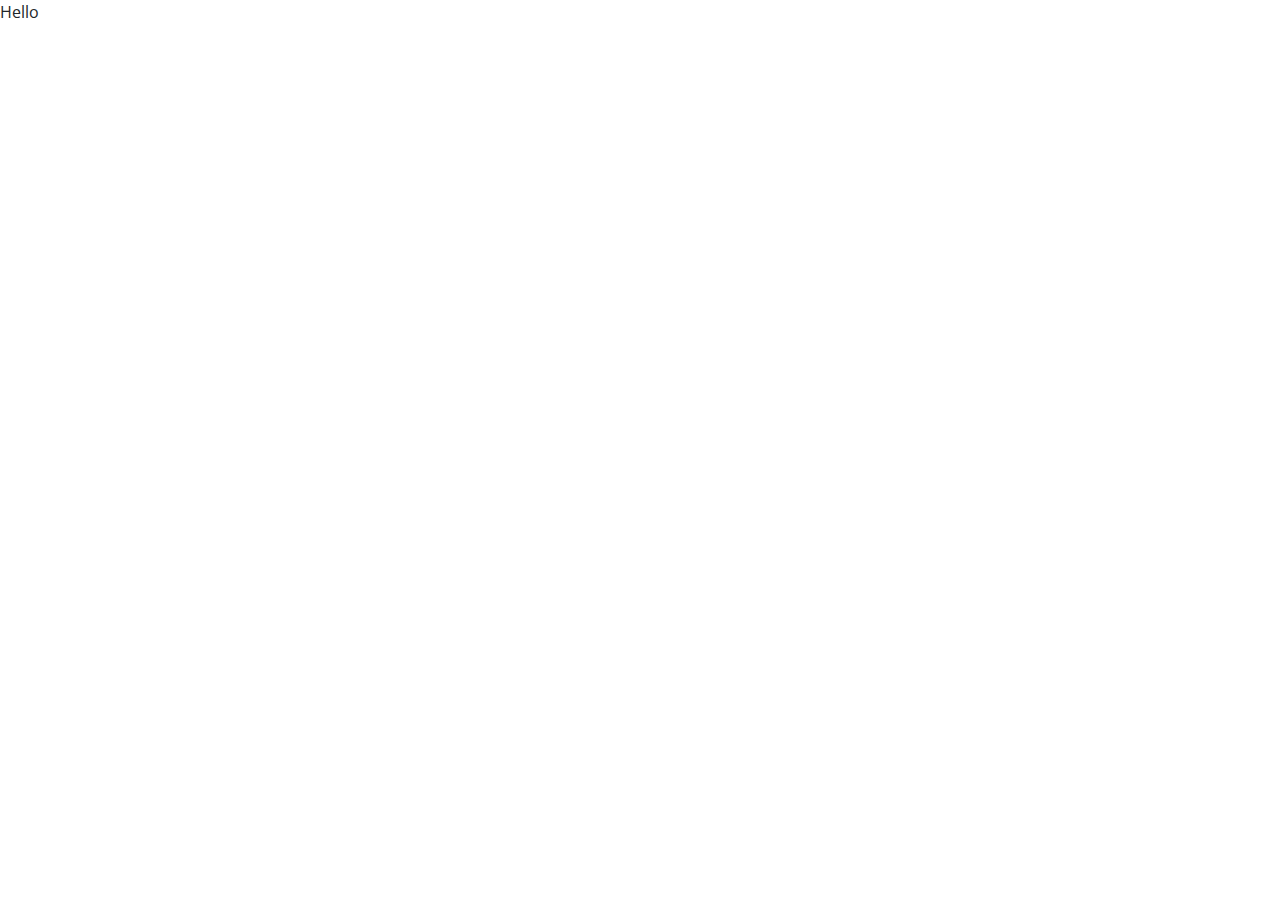
==== Faith.html @ d8622e31 "update 2" ====
<!DOCTYPE html>
<html lang="en">

<head>
  <meta charset="utf-8">
  <meta content="width=device-width, initial-scale=1.0" name="viewport">

  <title>Chop it Up</title>
  <meta content="" name="description">
  <meta content="" name="keywords">

  <!-- Social -->

  <meta property="og:title" content="Chop it Up" />
  <meta property="og:description" content="Serving chopped sandwiches throughout SWFL" />
  <meta property="og:url" content="https://www.chopitupsandwiches.com" />
  <meta property="og:image" content="assets/img/apple-touch-icon.png" />
  <meta property="og:image:type" content="image/png" />
  <meta property="og:image:width" content="1080" />
  <meta property="og:image:height" content="1080" />

  <!-- Favicon and Apple Touch Icon -->
  <link rel="icon" href="assets/img/favicon.png">
  <link rel="apple-touch-icon" sizes="180x180" href="assets/img/apple-touch-icon.png">

  <!-- Google Fonts -->
  <link rel="preconnect" href="https://fonts.googleapis.com">
  <link rel="preconnect" href="https://fonts.gstatic.com" crossorigin>
  <link href="https://fonts.googleapis.com/css2?family=Open+Sans:ital,wght@0,300;0,400;0,500;0,600;0,700;1,300;1,400;1,600;1,700&family=Amatic+SC:ital,wght@0,300;0,400;0,500;0,600;0,700;1,300;1,400;1,500;1,600;1,700&family=Inter:ital,wght@0,300;0,400;0,500;0,600;0,700;1,300;1,400;1,500;1,600;1,700&display=swap" rel="stylesheet">

  <!-- Vendor CSS Files -->
  <link href="assets/vendor/bootstrap/css/bootstrap.min.css" rel="stylesheet">
  <link href="assets/vendor/bootstrap-icons/bootstrap-icons.css" rel="stylesheet">
  <link href="assets/vendor/aos/aos.css" rel="stylesheet">
  <link href="assets/vendor/glightbox/css/glightbox.min.css" rel="stylesheet">
  <link href="assets/vendor/swiper/swiper-bundle.min.css" rel="stylesheet">

  <link href="assets/css/main.css" rel="stylesheet">

</head>

<body>

<p> Hello </p>

</body>
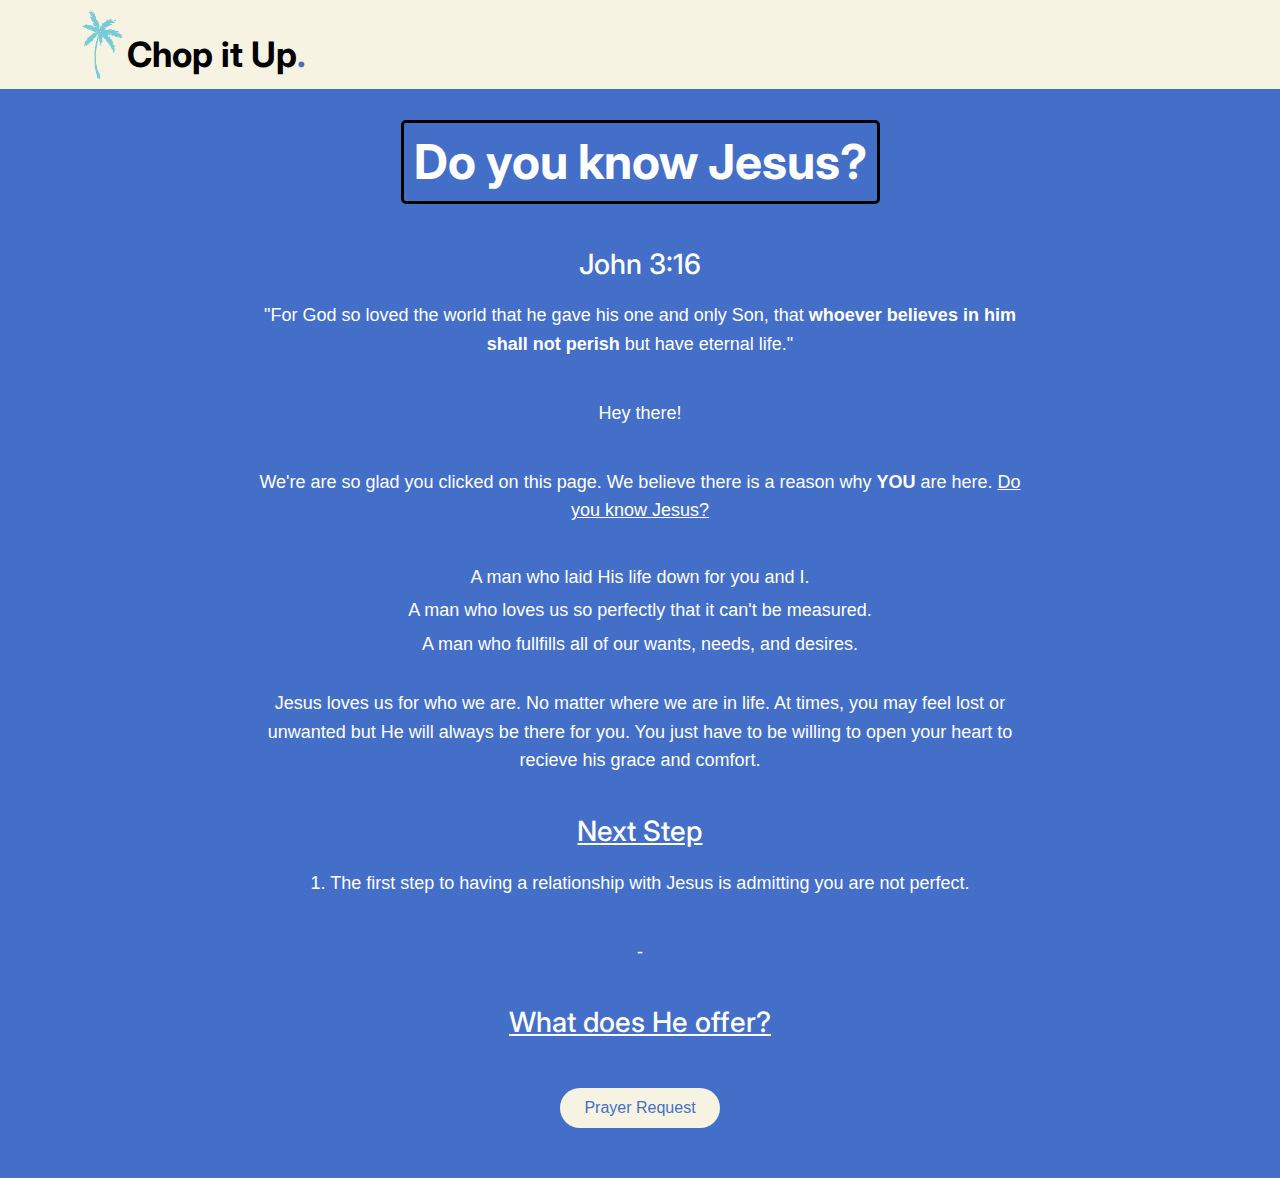
==== commit 8b8782b6: "adding faith" ====
--- a/Faith.html
+++ b/Faith.html
@@ -36,12 +36,84 @@
   <link href="assets/vendor/swiper/swiper-bundle.min.css" rel="stylesheet">
 
   <link href="assets/css/main.css" rel="stylesheet">
+  <link rel="stylesheet" href="assets/css/faith.css">
 
 </head>
 
-<body>
+<!-- Header -->
+<body style="background-color: #446fc9;">
+  <header id="header" class="header fixed-top d-flex align-items-center">
+    <div class="container d-flex align-items-center justify-content-between">
 
-<p> Hello </p>
+      <a href="index.html" class="logo d-flex align-items-center me-auto me-lg-0">
+        <img src="assets/img/palm.png" alt="">
+        <h1>Chop it Up<span>.</span></h1>
+      </a>
 
+    </div>
+  </header><!-- End Header -->
+
+<!-- Content Section -->
+<div class="container_faith">
+  <!-- Main Title -->
+  <h1 class="bordered-text">Do you know Jesus?</h1>
+  
+  <!-- Section 1 -->
+  <div class="row justify-content-center">
+    <div class="col-md-8 col-sm-10">
+    </br>
+      <h3>John 3:16</h3>
+      <p>
+        "For God so loved the world that he gave his one and only Son, 
+        that <b>whoever believes in him shall not perish</b> but have eternal life."
+      </p>
+  
+      <p>Hey there!</p>
+      <p>We're are so glad you clicked on this page. We believe there is a reason why <b>YOU</b> are here. <u>Do you know Jesus?</u></p>
+    <div class="man">
+      <p>A man who laid His life down for you and I.</p>
+      <p>A man who loves us so perfectly that it can't be measured.</p>
+      <p>A man who fullfills all of our wants, needs, and desires. </p>
+    </div>
+  </br>
+    <p>Jesus loves us for who we are. No matter where we are in life. At times, you may feel lost
+      or unwanted but He will always be there for you. You just have to be willing to open your
+      heart to recieve his grace and comfort.
+    </p>
+    </div>
+  </div>
+
+  <!-- Section 2 -->
+  <div class="row justify-content-center">
+    <div class="col-md-8 col-sm-10">
+      <h3><u>Next Step</u></h3>
+      <p>1. The first step to having a relationship with Jesus is admitting you are not perfect.</p>
+      <p>- 
+      </p>
+    </div>
+  </div>
+
+  <!-- Section 3 -->
+  <div class="row justify-content-center">
+    <div class="col-md-8 col-sm-10">
+      <h3><u>What does He offer?</u></h3>
+      <p>
+        
+      </p>
+    </div>
+  </div>
+
+<!-- Button at the bottom -->
+<div class="d-flex justify-content-center mt-5">
+  <a href="another-page.html" class="btn btn-primary rounded-pill px-4 py-2">Prayer Request</a>
+</div>
+</div>
+
+
+
+
+</div>
+<!-- Bootstrap JS -->
+<script src="https://cdn.jsdelivr.net/npm/bootstrap@5.3.0-alpha1/dist/js/bootstrap.bundle.min.js"></script>
 </body>
-
+</html>
--- a/assets/css/main.css
+++ b/assets/css/main.css
@@ -96,7 +96,7 @@
 
 .section-header p span {
   color: var(--color-primary);
-  text-shadow: -.8px -.8px 0 #fff, .8px -.8px 0 #fff, -.8px .8px 0 #fff, .8px .8px 0 #fff; 
+  text-shadow: -.8px -.8px 0 #f6f3e2, .8px -.8px 0 #f6f3e2, -.8px .8px 0 #f6f3e2, .8px .8px 0 #f6f3e2; 
 }
 
 
@@ -178,13 +178,13 @@
 
 .scroll-top i {
   font-size: 24px;
-  color: #fff;
+  color: #f6f3e2;
   line-height: 0;
 }
 
 .scroll-top:hover {
   background: #ec2727;
-  color: #fff;
+  color: #f6f3e2;
 }
 
 .scroll-top.active {
@@ -200,7 +200,7 @@
   inset: 0;
   z-index: 9999;
   overflow: hidden;
-  background: #fff;
+  background: #f6f3e2;
   transition: all 0.6s ease-out;
   width: 100%;
   height: 100vh;
@@ -250,11 +250,11 @@
 # Header
 --------------------------------------------------------------*/
 .header {
-  background: #fff;
+  background: #f6f3e2;
   transition: all 0.5s;
   z-index: 997;
   height: 90px;
-  border-bottom: 1px solid #fff;
+  border-bottom: 1px solid #446fc9;
 }
 
 @media (max-width: 575px) {
@@ -264,7 +264,7 @@
 }
 
 .header.sticked {
-  border-color: #fff;
+  border-color: #f6f3e2;
   border-color: #eee;
 }
 
@@ -289,7 +289,7 @@
 .header .btn-book-a-table,
 .header .btn-book-a-table:focus {
   font-size: 12px;
-  color: #fff;
+  color: #f6f3e2;
   background: #FA6F3B;
   padding: 6px 15px;
   margin-left: 30px;
@@ -300,7 +300,7 @@
 
 .header .btn-book-a-table:hover,
 .header .btn-book-a-table:focus:hover {
-  color: #fff;
+  color: #f6f3e2;
   background: #75CBD7;
 }
 
@@ -410,7 +410,7 @@
     z-index: 99;
     opacity: 0;
     visibility: hidden;
-    background: #fff;
+    background: #f6f3e2;
     box-shadow: 0px 0px 30px rgba(127, 137, 161, 0.25);
     transition: 0.3s;
     border-radius: 4px;
@@ -496,7 +496,7 @@
     inset: 0;
     padding: 50px 0 10px 0;
     margin: 0;
-    background: rgba(255, 255, 255, 0.9);
+    background: #f6f3e2;
     overflow-y: auto;
     transition: 0.3s;
     z-index: 9998;
@@ -584,7 +584,7 @@
     content: "";
     position: fixed;
     inset: 0;
-    background: rgba(255, 255, 255, 0.8);
+    background: #f6f3e2;
     z-index: 9996;
   }
 }
@@ -660,7 +660,7 @@
   left: 20%;
   right: 20%;
   bottom: 3%;
-  background-color: #fff;
+  background-color: #f6f3e2;
   box-shadow: 0px 2px 25px rgba(0, 0, 0, 0.08);
   padding: 10px 1px 1px;
   text-align: center;
@@ -742,7 +742,7 @@
   height: 0;
   border-top: 10px solid transparent;
   border-bottom: 10px solid transparent;
-  border-left: 15px solid #fff;
+  border-left: 15px solid #f6f3e2;
   z-index: 100;
   transition: all 400ms cubic-bezier(0.55, 0.055, 0.675, 0.19);
 }
@@ -758,7 +758,7 @@
   border: none;
   border-top: 10px solid transparent;
   border-bottom: 10px solid transparent;
-  border-left: 15px solid #fff;
+  border-left: 15px solid #f6f3e2;
   z-index: 200;
   animation: none;
   border-radius: 0;
@@ -787,7 +787,7 @@
 .why-us .why-box {
   padding: 30px;
   background: var(--color-primary);
-  color: #fff;
+  color: #f6f3e2;
 }
 
 .why-us .why-box h3 {
@@ -804,7 +804,7 @@
   display: inline-block;
   background: rgba(255, 255, 255, 0.3);
   padding: 6px 30px 8px 30px;
-  color: #fff;
+  color: #f6f3e2;
   border-radius: 50px;
   transition: all ease-in-out 0.4s;
 }
@@ -815,12 +815,12 @@
 
 .why-us .why-box .more-btn:hover {
   color: var(--color-primary);
-  background: #fff;
+  background: #f6f3e2;
 }
 
 .why-us .icon-box {
   text-align: center;
-  background: #fff;
+  background: #f6f3e2;
   padding: 40px 30px;
   width: 100%;
   height: 100%;
@@ -886,14 +886,14 @@
 .stats-counter .stats-item span {
   font-size: 48px;
   display: block;
-  color: #fff;
+  color: #f6f3e2;
   font-weight: 700;
 }
 
 .stats-counter .infin span {
   font-size: 5000px;
   display: block;
-  color: #fff;
+  color: #f6f3e2;
   font-weight: 700;
 }
 
@@ -1026,7 +1026,7 @@
 
 .testimonials .testimonial-item .testimonial-img {
   border-radius: 50%;
-  border: 4px solid #fff;
+  border: 4px solid #f6f3e2;
   margin: 0 auto;
 }
 
@@ -1122,12 +1122,12 @@
   font-size: 24px;
   font-weight: 700;
   margin-bottom: 5px;
-  color: #fff;
+  color: #f6f3e2;
   position: relative;
 }
 
 .events .event-item .price {
-  color: #fff;
+  color: #f6f3e2;
   border-bottom: 2px solid var(--color-primary);
   font-size: 32px;
   font-weight: 700;
@@ -1137,7 +1137,7 @@
 
 .events .event-item .description {
   margin-bottom: 0;
-  color: rgba(255, 255, 255, 0.9);
+  color: #f6f3e2;
   position: relative;
 }
 
@@ -1172,7 +1172,7 @@
   overflow: hidden;
   text-align: center;
   border-radius: 5px;
-  background: #fff;
+  background: #f6f3e2;
   box-shadow: 0px 0 30px rgba(55, 55, 63, 0.08);
   transition: 0.3s;
 }
@@ -1303,7 +1303,7 @@
 
 .book-a-table .php-email-form .error-message {
   display: none;
-  color: #fff;
+  color: #f6f3e2;
   background: #df1529;
   text-align: left;
   padding: 15px;
@@ -1313,7 +1313,7 @@
 
 .book-a-table .php-email-form .sent-message {
   display: none;
-  color: #fff;
+  color: #f6f3e2;
   background: #059652;
   text-align: center;
   padding: 15px;
@@ -1323,7 +1323,7 @@
 
 .book-a-table .php-email-form .loading {
   display: none;
-  background: #fff;
+  background: #f6f3e2;
   text-align: center;
   padding: 15px;
   margin-bottom: 24px;
@@ -1337,7 +1337,7 @@
   height: 24px;
   margin: 0 10px -6px 0;
   border: 3px solid #059652;
-  border-top-color: #fff;
+  border-top-color: #f6f3e2;
   animation: animate-loading 1s linear infinite;
 }
 
@@ -1366,7 +1366,7 @@
   background: var(--color-primary);
   border: 0;
   padding: 14px 60px;
-  color: #fff;
+  color: #f6f3e2;
   transition: 0.4s;
   border-radius: 50px;
 }
@@ -1420,7 +1420,7 @@
   .gallery .swiper-slide-active {
     border: 6px solid var(--color-primary);
     padding: 4px;
-    background: #fff;
+    background: #f6f3e2;
     z-index: 1;
     transform: scale(1.2);
   }
@@ -1443,7 +1443,7 @@
   height: 56px;
   font-size: 24px;
   line-height: 0;
-  color: #fff;
+  color: #f6f3e2;
   background: var(--color-primary);
   border-radius: 50%;
   margin-right: 15px;
@@ -1479,7 +1479,7 @@
 .contact .php-email-form {
   width: 100%;
   margin-top: 30px;
-  background: #fff;
+  background: #f6f3e2;
   box-shadow: 0 0 30px rgba(0, 0, 0, 0.08);
 }
 
@@ -1489,7 +1489,7 @@
 
 .contact .php-email-form .error-message {
   display: none;
-  color: #fff;
+  color: #f6f3e2;
   background: #df1529;
   text-align: left;
   padding: 15px;
@@ -1502,7 +1502,7 @@
 
 .contact .php-email-form .sent-message {
   display: none;
-  color: #fff;
+  color: #f6f3e2;
   background: #059652;
   text-align: center;
   padding: 15px;
@@ -1511,7 +1511,7 @@
 
 .contact .php-email-form .loading {
   display: none;
-  background: #fff;
+  background: #f6f3e2;
   text-align: center;
   padding: 15px;
 }
@@ -1524,7 +1524,7 @@
   height: 24px;
   margin: 0 10px -6px 0;
   border: 3px solid #059652;
-  border-top-color: #fff;
+  border-top-color: #f6f3e2;
   animation: animate-loading 1s linear infinite;
 }
 
@@ -1552,7 +1552,7 @@
   background: var(--color-primary);
   border: 0;
   padding: 12px 40px;
-  color: #fff;
+  color: #f6f3e2;
   transition: 0.4s;
   border-radius: 50px;
 }
@@ -1646,7 +1646,7 @@
 }
 
 .icon-link {
-  color: #fff; /* Change this to match your design */
+  color: #f6f3e2; /* Change this to match your design */
   font-size: 32px; /* Adjust size as needed */
 }
 
@@ -1658,7 +1658,7 @@
   padding: 12px 36px;
   border-radius: 50px;
   transition: 0.5s;
-  color: #fff;
+  color: #f6f3e2;
   background: var(--color-primary);
   box-shadow: 0 2px 8px #446FC9;
 }
@@ -1893,7 +1893,7 @@
   font-weight: bold;
   position: relative;
   padding-bottom: 5px;
-  color: #fff;
+  color: #f6f3e2;
 }
 
 .footer .footer-links {
@@ -1924,7 +1924,7 @@
 }
 
 .footer .footer-links ul a:hover {
-  color: #fff;
+  color: #f6f3e2;
 }
 
 .footer .social-links a {
@@ -1942,8 +1942,8 @@
 }
 
 .footer .social-links a:hover {
-  color: #fff;
-  border-color: #fff;
+  color: #f6f3e2;
+  border-color: #f6f3e2;
 }
 
 .footer .copyright {
@@ -1959,5 +1959,5 @@
 }
 
 .footer .credits a {
-  color: #fff;
+  color: #f6f3e2;
 }--- a/assets/css/faith.css
+++ b/assets/css/faith.css
@@ -0,0 +1,72 @@
+/* Custom CSS for Faith Page */
+body {
+    background-color: #1f1f24; /* Dark blue background */
+    font-family: Arial, sans-serif;
+    color: #fff; /* White text */
+    text-align: center; /* Center all text */
+    margin: 0;
+    padding: 0;
+  }
+  
+  .container_faith {
+    max-width: 1200px; /* Limit container width */
+    padding: 120px 20px 20px;
+    margin: 0 auto; /* Center the container */
+  }
+  
+  h1 {
+    font-size: 48px;
+    font-weight: bold;
+    margin-bottom: 20px;
+  }
+
+  h3 {
+    font-size: 28px;
+    font-weight: 500;
+    margin-bottom: 20px;
+  }
+  
+  p {
+    font-size: 18px;
+    line-height: 1.6;
+    margin-bottom: 40px;
+  }
+  
+  .bordered-text {
+    border: 3px solid #000000; /* Set the initial border color */
+    padding: 10px; /* Add padding to create space between the text and the border */
+    border-radius: 5px; /* Optional: Adds rounded corners */
+    display: inline-block; /* Ensures the border fits around the word */
+  }
+  
+  .btn-primary {
+    background-color: #f6f3e2; /* Custom background color */
+    color: #446fc9;
+    border: none; /* Remove border */
+    margin-top: -40px;
+    margin-bottom: 30px;
+  }
+
+
+  .man p {
+    margin-bottom: 8px; /* Adjust this value to reduce the space between paragraphs */
+    line-height: 1.4; /* Optionally adjust the line height */
+  }
+
+
+
+  /* Add padding for smaller screens */
+  @media (max-width: 768px) {
+    h1 {
+      font-size: 36px;
+    }
+  
+    h3 {
+      font-size: 24px;
+    }
+  
+    p {
+      font-size: 16px;
+    }
+  }
+  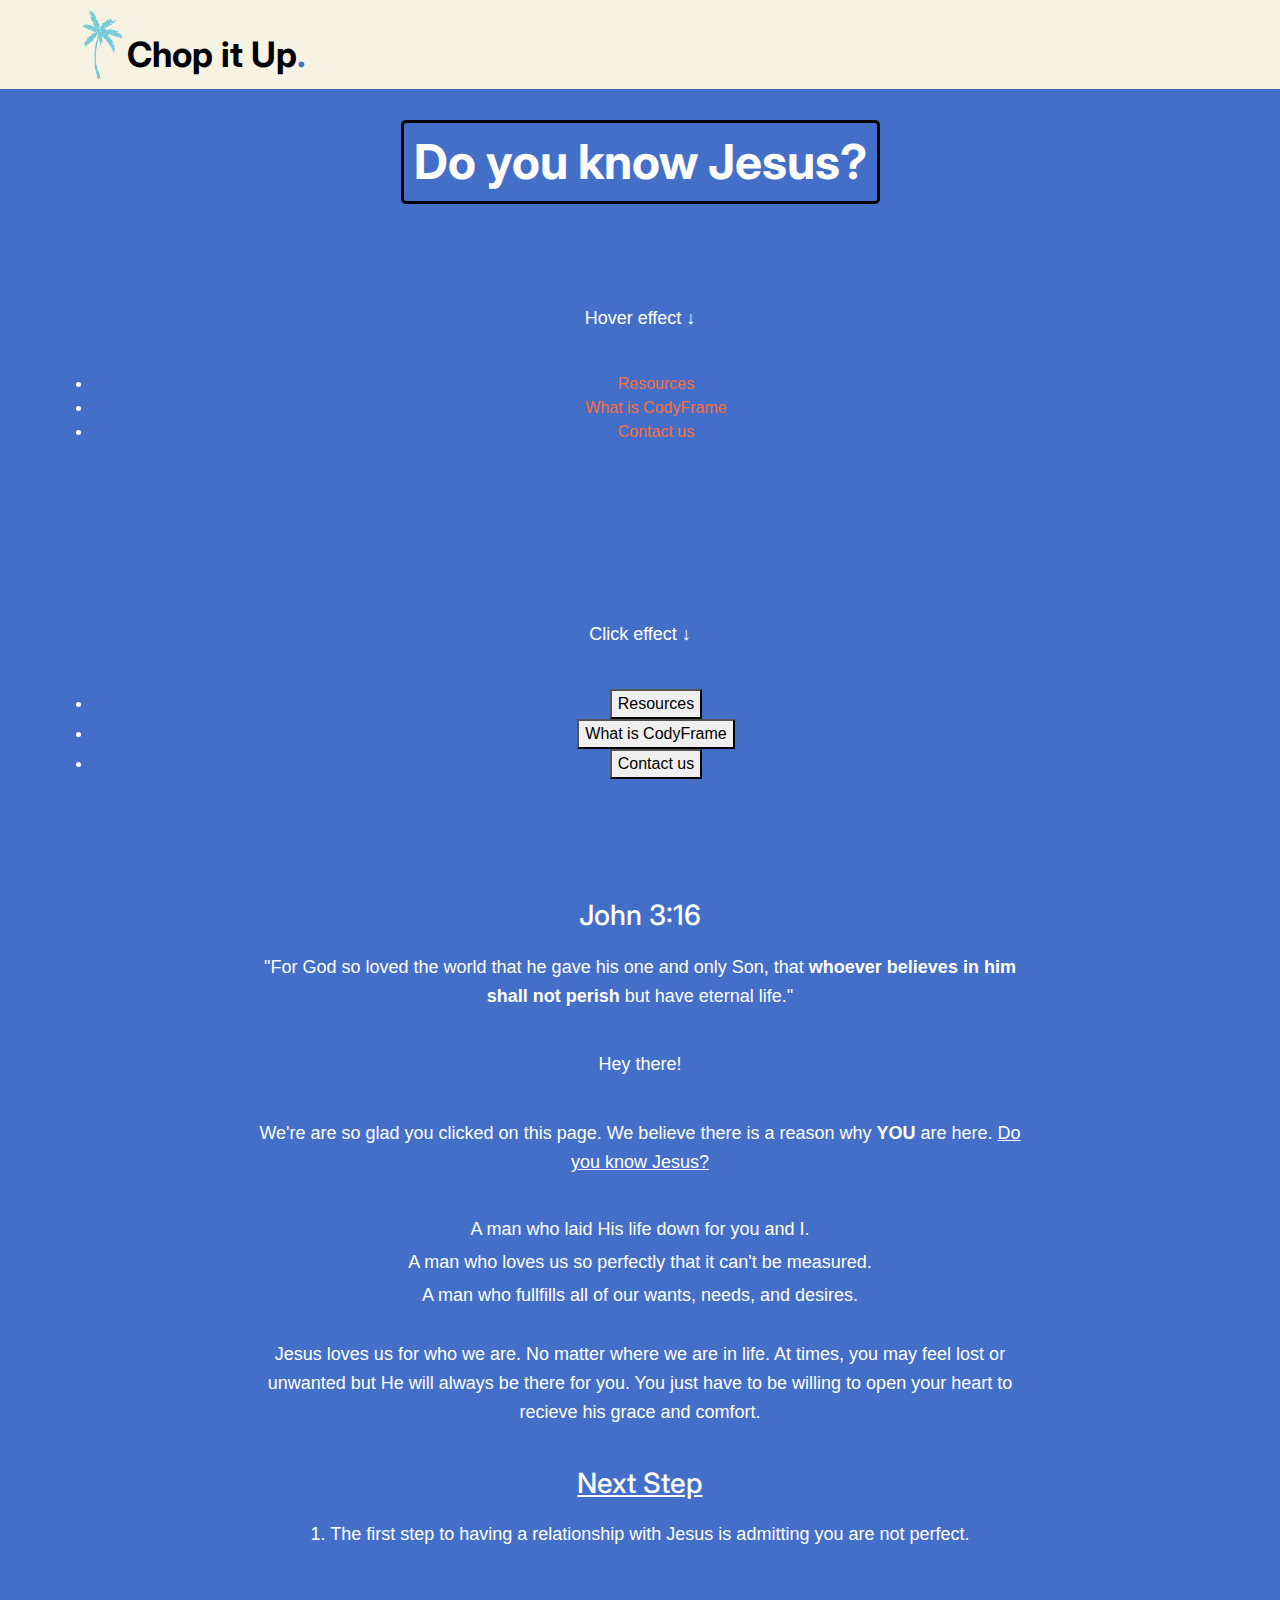
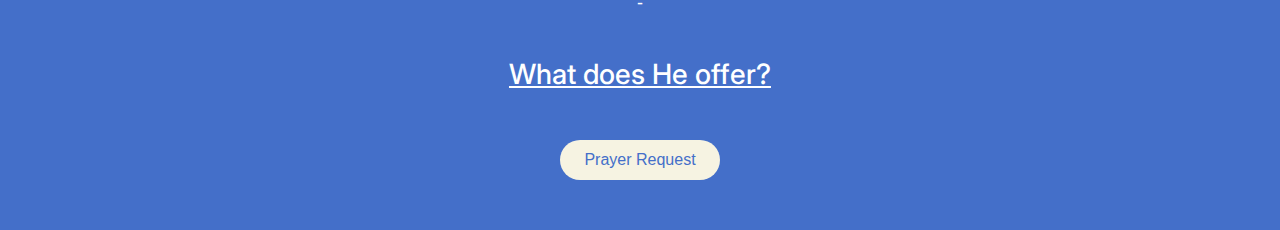
==== commit 6ce086c6: "update -added sections to faith" ====
--- a/Faith.html
+++ b/Faith.html
@@ -57,6 +57,56 @@
 <div class="container_faith">
   <!-- Main Title -->
   <h1 class="bordered-text">Do you know Jesus?</h1>
+
+  <section class="cd-text-center cd-margin-bottom-xl">
+    <p class="demo-morph-bg-paragraph cd-margin-bottom-sm">Hover effect ↓</p>
+  
+    <div class="cd-position-relative js-morph-bg-wrapper">
+      <ul class="demo-morph-bg-list cd-position-relative cd-z-index-2" data-morph-bg-preserve>
+        <li class="cd-position-relative" data-morph-bg="morph-bg-1" data-morph-bg-active>
+          <a class="demo-morph-bg-link" href="#0">Resources</a>
+  
+          <span class="demo-morph-bg-target" data-morph-bg-target style="height: 2px;" aria-hidden="true"></span>
+        </li>
+  
+        <li class="cd-position-relative" data-morph-bg="morph-bg-1">
+          <a class="demo-morph-bg-link" href="#0">What is CodyFrame</a>
+  
+          <span class="demo-morph-bg-target" data-morph-bg-target style="height: 2px;" aria-hidden="true"></span>
+        </li>
+  
+        <li class="cd-position-relative" data-morph-bg="morph-bg-1">
+          <a class="demo-morph-bg-link" href="#0">Contact us</a>
+  
+          <span class="demo-morph-bg-target" data-morph-bg-target style="height: 2px;" aria-hidden="true"></span>
+        </li>
+      </ul>
+  
+      <span class="morph-bg cd-z-index-1 demo-morph-bg-1 js-morph-bg" id="morph-bg-1" data-morph-bg-event="hover" aria-hidden="true"></span>
+    </div>
+  </section>
+  
+  <section class="cd-text-center">
+    <p class="demo-morph-bg-paragraph cd-margin-bottom-sm">Click effect ↓</p>
+  
+    <div class="cd-position-relative js-morph-bg-wrapper">
+      <ul class="demo-morph-bg-list">
+        <li class="cd-z-index-2">
+          <button class="demo-morph-bg-button" data-morph-bg="morph-bg-2" data-morph-bg-active>Resources</button>
+        </li>
+  
+        <li class="cd-z-index-2">
+          <button class="demo-morph-bg-button" data-morph-bg="morph-bg-2">What is CodyFrame</button>
+        </li>
+  
+        <li class="cd-z-index-2">
+          <button class="demo-morph-bg-button" data-morph-bg="morph-bg-2">Contact us</button>
+        </li>
+      </ul>
+  
+      <span class="morph-bg cd-z-index-1 demo-morph-bg-2 js-morph-bg" id="morph-bg-2" aria-hidden="true"></span>
+    </div>
+  </section>
   
   <!-- Section 1 -->
   <div class="row justify-content-center">
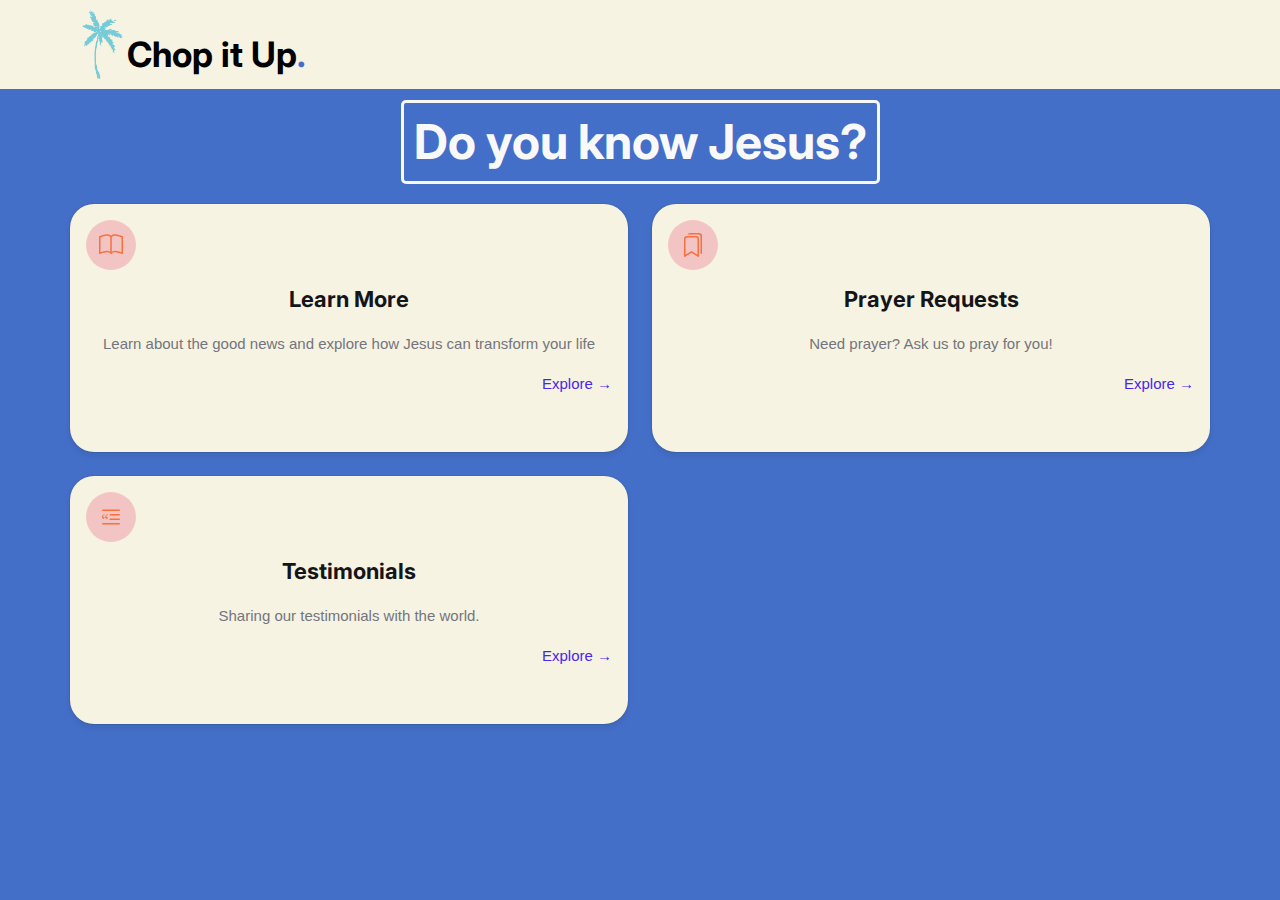
==== commit e417bda7: "update extended" ====
--- a/Faith.html
+++ b/Faith.html
@@ -54,115 +54,59 @@
   </header><!-- End Header -->
 
 <!-- Content Section -->
-<div class="container_faith">
-  <!-- Main Title -->
+ 
+<div class="container_faith">  
   <h1 class="bordered-text">Do you know Jesus?</h1>
-
-  <section class="cd-text-center cd-margin-bottom-xl">
-    <p class="demo-morph-bg-paragraph cd-margin-bottom-sm">Hover effect ↓</p>
   
-    <div class="cd-position-relative js-morph-bg-wrapper">
-      <ul class="demo-morph-bg-list cd-position-relative cd-z-index-2" data-morph-bg-preserve>
-        <li class="cd-position-relative" data-morph-bg="morph-bg-1" data-morph-bg-active>
-          <a class="demo-morph-bg-link" href="#0">Resources</a>
+  <!-- Cards -->
+  <div class="demo-card-v14-grid">
+    <a class="card-v14" href="learn.html">
+      <figure class="card-v14__icon-wrapper" aria-hidden="true">
+        <svg xmlns="http://www.w3.org/2000/svg" width="16" height="16" fill="currentColor" class="card-v14__icon cd-icon" viewBox="0 0 16 16">
+          <path d="M1 2.828c.885-.37 2.154-.769 3.388-.893 1.33-.134 2.458.063 3.112.752v9.746c-.935-.53-2.12-.603-3.213-.493-1.18.12-2.37.461-3.287.811zm7.5-.141c.654-.689 1.782-.886 3.112-.752 1.234.124 2.503.523 3.388.893v9.923c-.918-.35-2.107-.692-3.287-.81-1.094-.111-2.278-.039-3.213.492zM8 1.783C7.015.936 5.587.81 4.287.94c-1.514.153-3.042.672-3.994 1.105A.5.5 0 0 0 0 2.5v11a.5.5 0 0 0 .707.455c.882-.4 2.303-.881 3.68-1.02 1.409-.142 2.59.087 3.223.877a.5.5 0 0 0 .78 0c.633-.79 1.814-1.019 3.222-.877 1.378.139 2.8.62 3.681 1.02A.5.5 0 0 0 16 13.5v-11a.5.5 0 0 0-.293-.455c-.952-.433-2.48-.952-3.994-1.105C10.413.809 8.985.936 8 1.783"/>
+        </svg>
+      </figure>
+    
+      <h4>Learn More</h4>
   
-          <span class="demo-morph-bg-target" data-morph-bg-target style="height: 2px;" aria-hidden="true"></span>
-        </li>
+      <p class="card-v14__description">Learn about the good news and explore how Jesus can transform your life</p>
   
-        <li class="cd-position-relative" data-morph-bg="morph-bg-1">
-          <a class="demo-morph-bg-link" href="#0">What is CodyFrame</a>
+      <p class="card-v14__link">Explore →</p>
+    </a>
   
-          <span class="demo-morph-bg-target" data-morph-bg-target style="height: 2px;" aria-hidden="true"></span>
-        </li>
+    <a class="card-v14" href="prayerrequest.html">
+      <figure class="card-v14__icon-wrapper" aria-hidden="true">
+        <svg xmlns="http://www.w3.org/2000/svg" class="card-v14__icon cd-icon" viewBox="0 0 16 16">
+          <path d="M2 4a2 2 0 0 1 2-2h6a2 2 0 0 1 2 2v11.5a.5.5 0 0 1-.777.416L7 13.101l-4.223 2.815A.5.5 0 0 1 2 15.5zm2-1a1 1 0 0 0-1 1v10.566l3.723-2.482a.5.5 0 0 1 .554 0L11 14.566V4a1 1 0 0 0-1-1z"/>
+          <path d="M4.268 1H12a1 1 0 0 1 1 1v11.768l.223.148A.5.5 0 0 0 14 13.5V2a2 2 0 0 0-2-2H6a2 2 0 0 0-1.732 1"/>
+        </svg>
+      </figure>
+    
+      <h4>Prayer Requests</h4>
   
-        <li class="cd-position-relative" data-morph-bg="morph-bg-1">
-          <a class="demo-morph-bg-link" href="#0">Contact us</a>
+      <p class="card-v14__description">Need prayer? Ask us to pray for you!</p>
   
-          <span class="demo-morph-bg-target" data-morph-bg-target style="height: 2px;" aria-hidden="true"></span>
-        </li>
-      </ul>
+      <p class="card-v14__link">Explore →</p>
+    </a>
   
-      <span class="morph-bg cd-z-index-1 demo-morph-bg-1 js-morph-bg" id="morph-bg-1" data-morph-bg-event="hover" aria-hidden="true"></span>
-    </div>
-  </section>
+    <a class="card-v14" href="testimonials.html">
+      <figure class="card-v14__icon-wrapper" aria-hidden="true">
+        <svg xmlns="http://www.w3.org/2000/svg" class="card-v14__icon cd-icon" viewBox="0 0 16 16">
+            <path d="M2.5 3a.5.5 0 0 0 0 1h11a.5.5 0 0 0 0-1zm5 3a.5.5 0 0 0 0 1h6a.5.5 0 0 0 0-1zm0 3a.5.5 0 0 0 0 1h6a.5.5 0 0 0 0-1zm-5 3a.5.5 0 0 0 0 1h11a.5.5 0 0 0 0-1zm.79-5.373q.168-.117.444-.275L3.524 6q-.183.111-.452.287-.27.176-.51.428a2.4 2.4 0 0 0-.398.562Q2 7.587 2 7.969q0 .54.217.873.217.328.72.328.322 0 .504-.211a.7.7 0 0 0 .188-.463q0-.345-.211-.521-.205-.182-.568-.182h-.282q.036-.305.123-.498a1.4 1.4 0 0 1 .252-.37 2 2 0 0 1 .346-.298zm2.167 0q.17-.117.445-.275L5.692 6q-.183.111-.452.287-.27.176-.51.428a2.4 2.4 0 0 0-.398.562q-.165.31-.164.692 0 .54.217.873.217.328.72.328.322 0 .504-.211a.7.7 0 0 0 .188-.463q0-.345-.211-.521-.205-.182-.568-.182h-.282a1.8 1.8 0 0 1 .118-.492q.087-.194.257-.375a2 2 0 0 1 .346-.3z"/>
+        </svg>
+      </figure>
+    
+      <h4>Testimonials</h4>
   
-  <section class="cd-text-center">
-    <p class="demo-morph-bg-paragraph cd-margin-bottom-sm">Click effect ↓</p>
+      <p class="card-v14__description">Sharing our testimonials with the world.</p>
   
-    <div class="cd-position-relative js-morph-bg-wrapper">
-      <ul class="demo-morph-bg-list">
-        <li class="cd-z-index-2">
-          <button class="demo-morph-bg-button" data-morph-bg="morph-bg-2" data-morph-bg-active>Resources</button>
-        </li>
-  
-        <li class="cd-z-index-2">
-          <button class="demo-morph-bg-button" data-morph-bg="morph-bg-2">What is CodyFrame</button>
-        </li>
-  
-        <li class="cd-z-index-2">
-          <button class="demo-morph-bg-button" data-morph-bg="morph-bg-2">Contact us</button>
-        </li>
-      </ul>
-  
-      <span class="morph-bg cd-z-index-1 demo-morph-bg-2 js-morph-bg" id="morph-bg-2" aria-hidden="true"></span>
-    </div>
-  </section>
-  
-  <!-- Section 1 -->
-  <div class="row justify-content-center">
-    <div class="col-md-8 col-sm-10">
-    </br>
-      <h3>John 3:16</h3>
-      <p>
-        "For God so loved the world that he gave his one and only Son, 
-        that <b>whoever believes in him shall not perish</b> but have eternal life."
-      </p>
-  
-      <p>Hey there!</p>
-      <p>We're are so glad you clicked on this page. We believe there is a reason why <b>YOU</b> are here. <u>Do you know Jesus?</u></p>
-    <div class="man">
-      <p>A man who laid His life down for you and I.</p>
-      <p>A man who loves us so perfectly that it can't be measured.</p>
-      <p>A man who fullfills all of our wants, needs, and desires. </p>
-    </div>
-  </br>
-    <p>Jesus loves us for who we are. No matter where we are in life. At times, you may feel lost
-      or unwanted but He will always be there for you. You just have to be willing to open your
-      heart to recieve his grace and comfort.
-    </p>
-    </div>
+      <p class="card-v14__link">Explore →</p>
+    </a>
   </div>
-
-  <!-- Section 2 -->
-  <div class="row justify-content-center">
-    <div class="col-md-8 col-sm-10">
-      <h3><u>Next Step</u></h3>
-      <p>1. The first step to having a relationship with Jesus is admitting you are not perfect.</p>
-      <p>- 
-      </p>
-    </div>
-  </div>
-
-  <!-- Section 3 -->
-  <div class="row justify-content-center">
-    <div class="col-md-8 col-sm-10">
-      <h3><u>What does He offer?</u></h3>
-      <p>
-        
-      </p>
-    </div>
-  </div>
-
-<!-- Button at the bottom -->
-<div class="d-flex justify-content-center mt-5">
-  <a href="another-page.html" class="btn btn-primary rounded-pill px-4 py-2">Prayer Request</a>
-</div>
 </div>
 
 
 
-
-</div>
 <!-- Bootstrap JS -->
 <script src="https://cdn.jsdelivr.net/npm/bootstrap@5.3.0-alpha1/dist/js/bootstrap.bundle.min.js"></script>
 </body>
--- a/assets/css/faith.css
+++ b/assets/css/faith.css
@@ -1,4 +1,6 @@
 /* Custom CSS for Faith Page */
+
+
 body {
     background-color: #1f1f24; /* Dark blue background */
     font-family: Arial, sans-serif;
@@ -10,10 +12,16 @@
   
   .container_faith {
     max-width: 1200px; /* Limit container width */
-    padding: 120px 20px 20px;
+    padding: 100px 30px 30px;
     margin: 0 auto; /* Center the container */
   }
   
+  .container_learn {
+    max-width: 1200px; /* Limit container width */
+    padding: 50px 20px 20px;
+    margin: 0 auto; /* Center the container */
+  }
+
   h1 {
     font-size: 48px;
     font-weight: bold;
@@ -24,6 +32,7 @@
     font-size: 28px;
     font-weight: 500;
     margin-bottom: 20px;
+    color: antiquewhite;
   }
   
   p {
@@ -33,7 +42,8 @@
   }
   
   .bordered-text {
-    border: 3px solid #000000; /* Set the initial border color */
+    border: 3px solid #f8f8f8; /* Set the initial border color */
+    color: rgb(249, 249, 249);
     padding: 10px; /* Add padding to create space between the text and the border */
     border-radius: 5px; /* Optional: Adds rounded corners */
     display: inline-block; /* Ensures the border fits around the word */
@@ -54,6 +64,280 @@
   }
 
 
+  /* -------------------------------- 
+
+Title: Cards
+
+-------------------------------- */
+
+/* reset */
+*, *::after, *::before {
+  box-sizing: border-box;
+}
+
+* {
+  font: inherit;
+  margin: 0;
+  padding: 0;
+  border: 0;
+}
+
+html {
+  -webkit-font-smoothing: antialiased;
+  -moz-osx-font-smoothing: grayscale;
+}
+
+
+h4 {
+  line-height: 1.2;
+  color: hsl(230, 13%, 9%);
+  font-weight: 700;
+}
+
+h4 {
+  font-size: 1.375rem; /* 22px */
+}
+
+ol, ul, menu {
+  list-style: none;
+}
+
+button, input, textarea, select {
+  background-color: transparent;
+  border-radius: 0;
+  color: inherit;
+  line-height: inherit;
+  -webkit-appearance: none;
+          appearance: none;
+}
+
+textarea {
+  resize: vertical;
+  overflow: auto;
+  vertical-align: top;
+}
+
+a {
+  color: hsl(250, 84%, 54%);
+}
+
+table {
+  border-collapse: collapse;
+  border-spacing: 0;
+}
+
+img, video, svg {
+  display: block;
+  max-width: 100%;
+}
+
+/* -------------------------------- 
+
+Icons 
+
+-------------------------------- */
+
+.cd-icon {
+  --size: 1em;
+  font-size: var(--size);
+  height: 1em;
+  width: 1em;
+  display: inline-block;
+  color: inherit;
+  fill: currentColor;
+  line-height: 1;
+  flex-shrink: 0;
+  max-width: initial;
+}
+
+.cd-icon use { /* SVG symbols - enable icon color corrections */
+  color: inherit;
+  fill: currentColor;
+}
+
+/* -------------------------------- 
+
+Component 
+
+-------------------------------- */
+
+.card-v14 {
+  display: flex;
+  flex-direction: column;
+
+  background-color: #f6f3e2;
+  box-shadow: 0 0 0 1px hsla(230, 13%, 9%, 0.05),
+              0 0.3px 0.4px hsla(230, 13%, 9%, 0.02),
+              0 0.9px 1.5px hsla(230, 13%, 9%, 0.045),
+              0 3.5px 6px hsla(230, 13%, 9%, 0.09);
+  border-radius: 1.5em;
+  padding: 1rem;
+
+  color: inherit;
+  text-decoration: none;
+
+  transition: 0.3s;
+}
+
+
+.card-v14__icon-wrapper {
+  display: flex;
+  align-items: center;
+  justify-content: center;
+  margin-bottom: 1rem;
+
+  width: 50px;
+  height: 50px;
+  border-radius: 50%;
+  background-color: hsla(342, 89%, 48%, 0.2);
+}
+
+.card-v14__icon {
+  --size: 24px;
+  color: #fa6f3b;
+}
+
+.card-v14__description,
+.card-v14__link {
+  font-size: 0.9375rem;
+}
+
+.card-v14__description {
+  color: hsl(225, 4%, 47%);
+  line-height: 1.58;
+  margin: 0.75rem 0 1rem;
+}
+
+.card-v14__link {
+  text-align: right;
+  margin-top: auto;
+  color: hsl(250, 84%, 54%);
+}
+
+/* -------------------------------- 
+
+Demo stuff 
+
+-------------------------------- */
+
+.demo-card-v14-grid {
+  display: grid;
+  gap: 1.5rem;
+}
+
+.demo-card-v14-grid > * {
+  min-width: 0;
+}
+
+@media (min-width: 42.5rem) {
+  .demo-card-v14-grid {
+    grid-template-columns: repeat(2, 1fr);
+  }
+}
+
+@media (min-width: 85.5rem) {
+  .demo-card-v14-grid {
+    grid-template-columns: repeat(3, 1fr);
+  }
+}
+
+  /* -------------------------------- 
+
+Learn
+
+-------------------------------- */
+
+
+
+/* -------------------------------- 
+
+File#: quote
+
+-------------------------------- */
+
+/* reset */
+*, *::after, *::before {
+  box-sizing: border-box;
+}
+
+* {
+  font: inherit;
+  margin: 0;
+  padding: 0;
+  border: 0;
+}
+
+html {
+  -webkit-font-smoothing: antialiased;
+  -moz-osx-font-smoothing: grayscale;
+}
+
+
+/* -------------------------------- 
+
+Component - quote
+
+-------------------------------- */
+
+.fw-blockquote {
+  position: relative;
+  z-index: 1;
+  background-color: #f6f3e2;
+  text-align: center;
+}
+
+.fw-blockquote__icon {
+  --size: 64px;
+  color: #fa6f3b;
+}
+
+.fw-blockquote__text {
+  font-size: 1.75rem;
+  line-height: 1.58;
+  color: rgb(68, 68, 68);
+}
+
+.fw-blockquote__text em {
+  color: hsl(250, 84%, 54%);
+  font-style: italic;
+  background: linear-gradient(hsla(250, 84%, 54%, 0.075), hsla(250, 84%, 54%, 0.2));
+}
+
+.fw-blockquote__footer {
+  color: hsl(240, 4%, 65%);
+}
+
+@media (min-width: 42.5rem) {
+  .fw-blockquote__text {
+    font-size: 2.125rem;
+  }
+}
+
+/* -------------------------------- 
+
+Utilities 
+
+-------------------------------- */
+
+.cd-margin-top-lg {
+  margin-top: 3rem;
+}
+
+.cd-padding-y-2xl {
+  padding-top: 7rem;
+  padding-bottom: 2rem;
+}
+
+.cd-container {
+  width: calc(100% - 3rem);
+  margin-left: auto;
+  margin-right: auto;
+}
+
+.cd-max-width-sm {
+  max-width: 48rem;
+}
+
 
   /* Add padding for smaller screens */
   @media (max-width: 768px) {
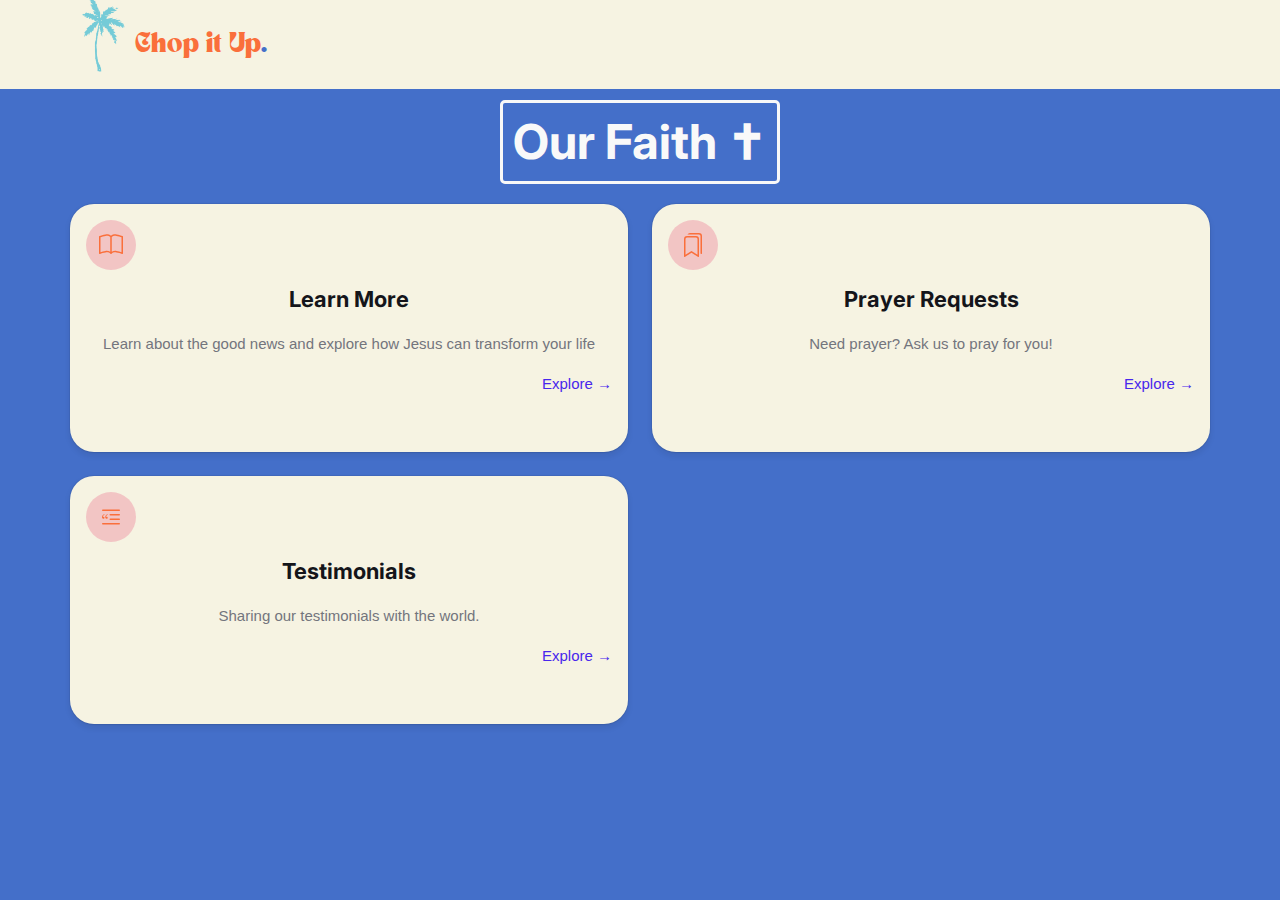
==== commit 37f80b10: "add menu" ====
--- a/Faith.html
+++ b/Faith.html
@@ -5,7 +5,7 @@
   <meta charset="utf-8">
   <meta content="width=device-width, initial-scale=1.0" name="viewport">
 
-  <title>Chop it Up</title>
+  <title>Chop it Up - Faith</title>
   <meta content="" name="description">
   <meta content="" name="keywords">
 
@@ -56,7 +56,7 @@
 <!-- Content Section -->
  
 <div class="container_faith">  
-  <h1 class="bordered-text">Do you know Jesus?</h1>
+  <h1 class="bordered-text">Our Faith ✝</h1>
   
   <!-- Cards -->
   <div class="demo-card-v14-grid">
--- a/assets/css/main.css
+++ b/assets/css/main.css
@@ -268,19 +268,35 @@
   border-color: #eee;
 }
 
+
 .header .logo img {
-  max-height: 70px;
-  margin-right: 4px;
-}
+    max-height: 75px; /* Increase this value to scale up */
+    max-width: auto;   /* Ensure the width scales proportionally */
+    width: auto;       /* Ensure the width scales naturally */
+    height: auto;      /* Let height scale automatically if max-height is not enough */
+    margin-right: 10px;
+    margin-top: -20px;
+  }
+
+
+@font-face {
+  font-family: 'TAN Nimbus';
+  src: url('../fonts/TANimbus.ttf') format('truetype');
+  font-weight: normal;
+  font-style: normal;
+}
+
+
 
 .header .logo h1 {
-  font-size: 35px;
-  font-weight: 700;
-  color: #000;
+  font-size: 20px;
+  font-weight: 100;
+  color: #fa6f3b;
   margin: 0;
-  margin-top: 20px;
-  font-family: var(--font-secondary);
-}
+  margin-top: 0px;
+  font-family: 'TAN Nimbus', sans-serif;
+}
+
 
 .header .logo h1 span {
   color: #446FC9;
@@ -304,9 +320,6 @@
   background: #75CBD7;
 }
 
-.navbar{
-  margin-top: 20px;
-}
 
 .mobile-nav-toggle {
   position: relative;
@@ -909,6 +922,10 @@
 /*--------------------------------------------------------------
 # Menu Section
 --------------------------------------------------------------*/
+.menu{
+  margin-top: -100px;
+}
+
 .menu .nav-tabs {
   border: 0;
 }
@@ -1168,6 +1185,11 @@
 /*--------------------------------------------------------------
 # Chefs Section
 --------------------------------------------------------------*/
+.chefs{
+  margin-top: 90px;
+}
+
+
 .chefs .chef-member {
   overflow: hidden;
   text-align: center;
@@ -1776,6 +1798,7 @@
 /* Media queries for smaller screens */
 @media screen and (max-width: 768px) {
   .hero {
+    margin-top: -100px;
     margin-bottom: 0;
     padding-bottom: 0;
     display: block;
